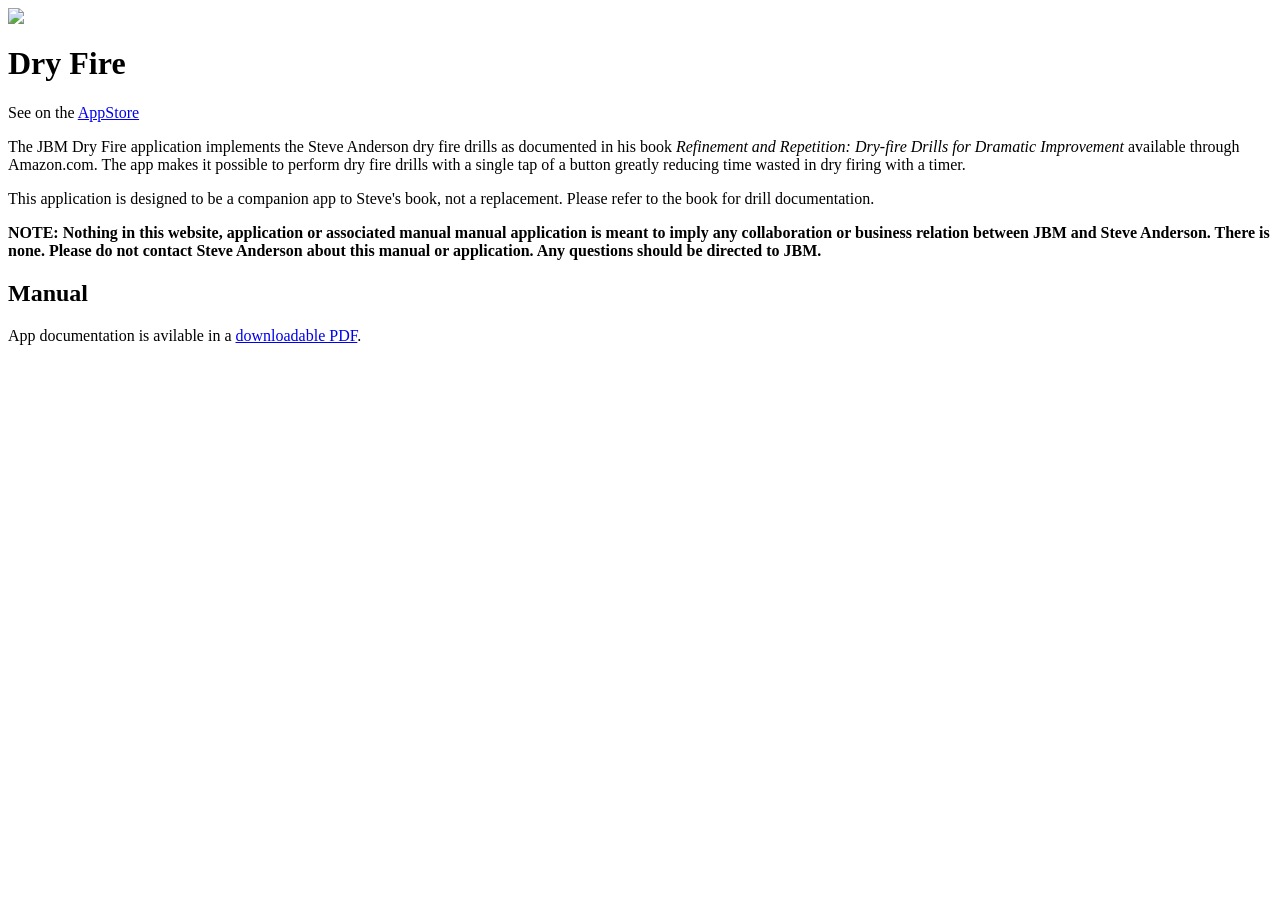
==== index.html @ c93ab449 "addes CSS" ====
<HTML>

<HEAD>
  <TITLE>
    JBM Ballistics - iPhone Apps
  </TITLE>
  <META HTTP-EQUIV="Content-Type" CONTENT="text/html; charset=utf-8">
  <LINK REL="Stylesheet" HREF="https://jbm-ballistics.github.io/jbm-ballistics-apps/assets/css/style.css" TYPE="text/css">
  <LINK REL="shortcut icon" HREF="https://jbm-ballistics.github.io/jbm-ballistics-apps/assets/graphics/jbm.ico">

  <META NAME="DESCRIPTION" 
    CONTENT="Landing page for iPhone apps">
  <META NAME="KEYWORDS"
    CONTENT="iPhone, apps, ballistics, dry fire, IDPA, USPSA">

</HEAD>

<BODY>
	<DIV>

		<IMG SRC="https://jbm-ballistics.github.io/jbm-ballistics-apps/assets/graphics/dry_fire.png">

		<H1>Dry Fire</H1>

		<P>
			See on the <A HREF="https://apps.apple.com/us/app/jbm-dry-fire/id6504736162">AppStore</A>
		<P>

    <P>
			The JBM Dry Fire application implements the Steve Anderson dry fire drills as documented in his book
			<I>Refinement and Repetition: Dry-fire Drills for Dramatic Improvement</I> available through Amazon.com.
			The app makes it possible to perform dry fire drills with a single tap of a button greatly reducing time
			wasted in dry firing with a timer.
		</P>

		<P>
			This application is designed to be a companion app to Steve's book, not a replacement. Please refer
			to the book for drill documentation.
    </P>

		<P>
			<STRONG>
				NOTE: Nothing in this website, application or associated manual manual application is meant 
				to imply any collaboration or business relation between JBM and Steve Anderson. There is none.  
				Please do not contact Steve Anderson about this manual or application. Any questions should be 
				directed to JBM.
			</STRONG>
		</P>

		<H2>Manual</H2>

		<P>
			App documentation is avilable in a 
			<A HREF="https://jbm-ballistics.github.io/jbm-ballistics-apps/downloads/JBM-Dry-Fire-Manual.pdf">
				downloadable PDF</A>.
			</A>
		</P>

  </DIV>

</BODY>
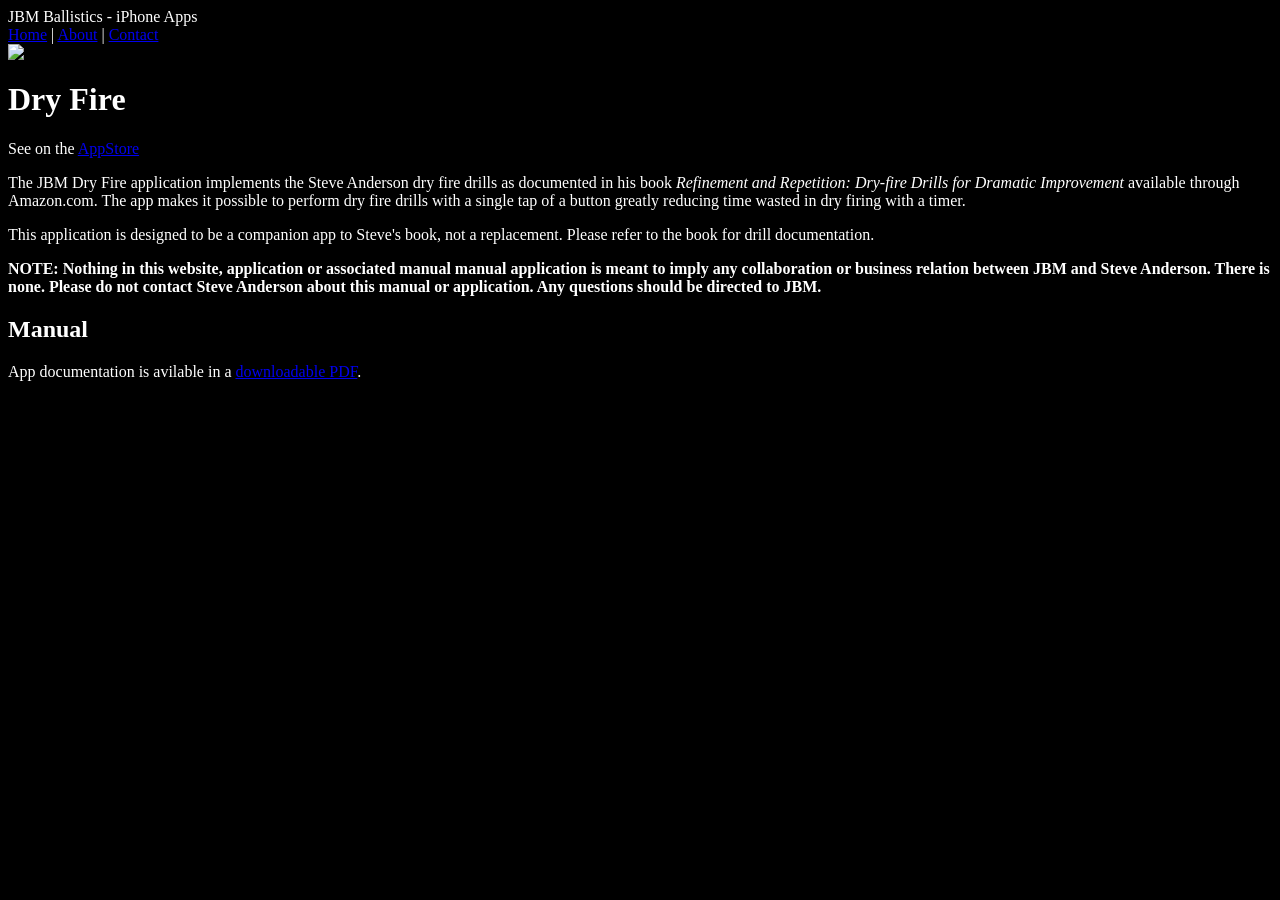
==== commit dcd31fca: "added DIVs and other pages" ====
--- a/index.html
+++ b/index.html
@@ -16,7 +16,21 @@
 </HEAD>
 
 <BODY>
-	<DIV>
+	<DIV class="jbm-header-div">
+		<HEADER class="jbm-header">
+			JBM Ballistics - iPhone Apps
+		</HEADER>
+	</DIV>
+	
+	<DIV class="jbm-navigation-div">
+		<NAV class="jbm-navigation">
+			<A HREF="https://jbm-ballistics.github.io/jbm-ballistics-apps/home.html">Home</A> |
+			<A HREF="https://jbm-ballistics.github.io/jbm-ballistics-apps/about.html">About</A> |
+			<A HREF="https://jbm-ballistics.github.io/jbm-ballistics-apps/contact.html">Contact</A>
+		</NAV>
+	</DIV>
+
+	<DIV class="jbm-body-div">
 
 		<IMG SRC="https://jbm-ballistics.github.io/jbm-ballistics-apps/assets/graphics/dry_fire.png">
 
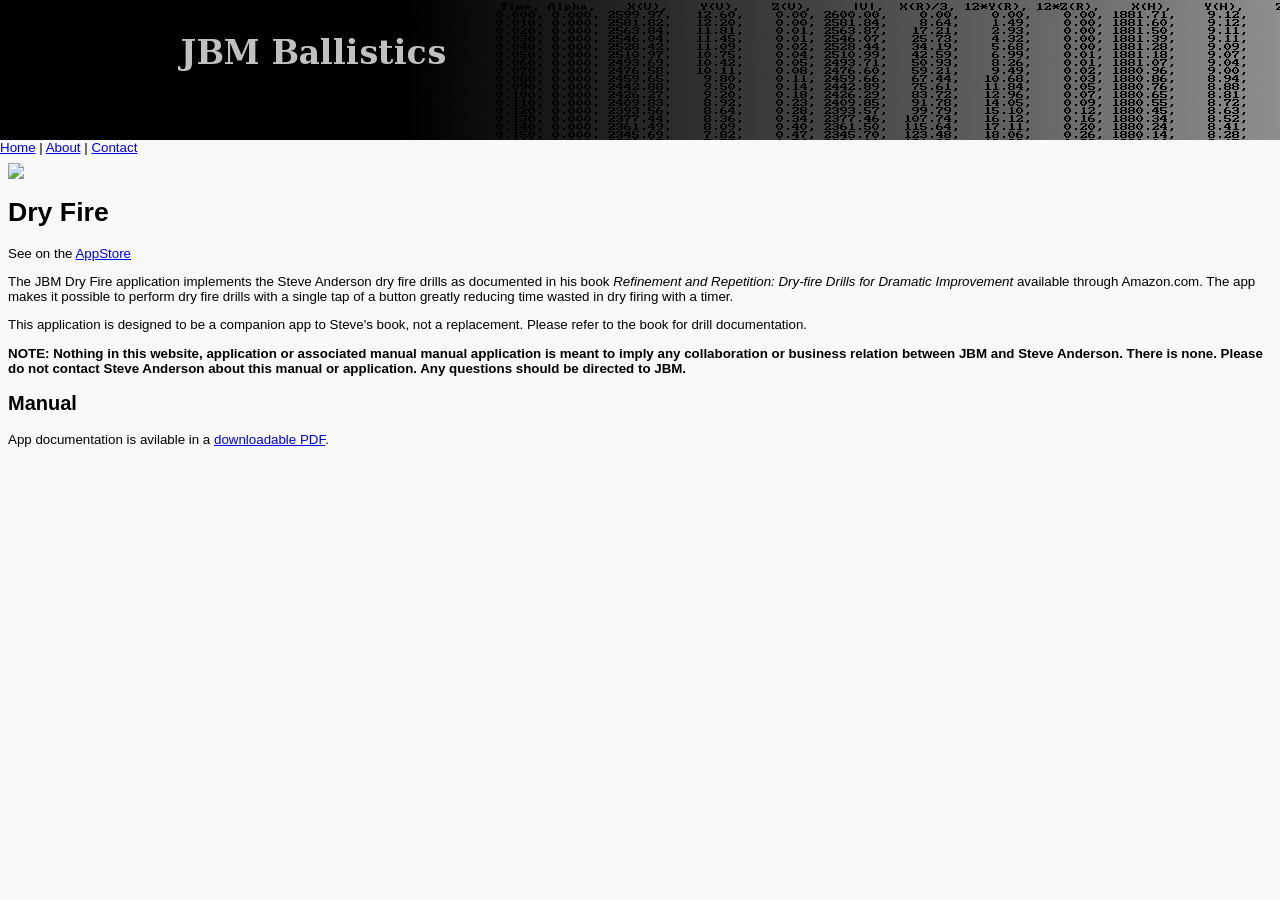
==== commit 86d76539: "css updates" ====
--- a/index.html
+++ b/index.html
@@ -15,7 +15,7 @@
 
 </HEAD>
 
-<BODY>
+<BODY class="jbm-body-default">
 	<DIV class="jbm-header-div">
 		<HEADER class="jbm-header">
 			JBM Ballistics - iPhone Apps
@@ -24,13 +24,13 @@
 	
 	<DIV class="jbm-navigation-div">
 		<NAV class="jbm-navigation">
-			<A HREF="https://jbm-ballistics.github.io/jbm-ballistics-apps/home.html">Home</A> |
+			<A HREF="https://jbm-ballistics.github.io/jbm-ballistics-apps/index.html">Home</A> |
 			<A HREF="https://jbm-ballistics.github.io/jbm-ballistics-apps/about.html">About</A> |
 			<A HREF="https://jbm-ballistics.github.io/jbm-ballistics-apps/contact.html">Contact</A>
 		</NAV>
 	</DIV>
 
-	<DIV class="jbm-body-div">
+	<DIV class="jbm-content-div">
 
 		<IMG SRC="https://jbm-ballistics.github.io/jbm-ballistics-apps/assets/graphics/dry_fire.png">
 
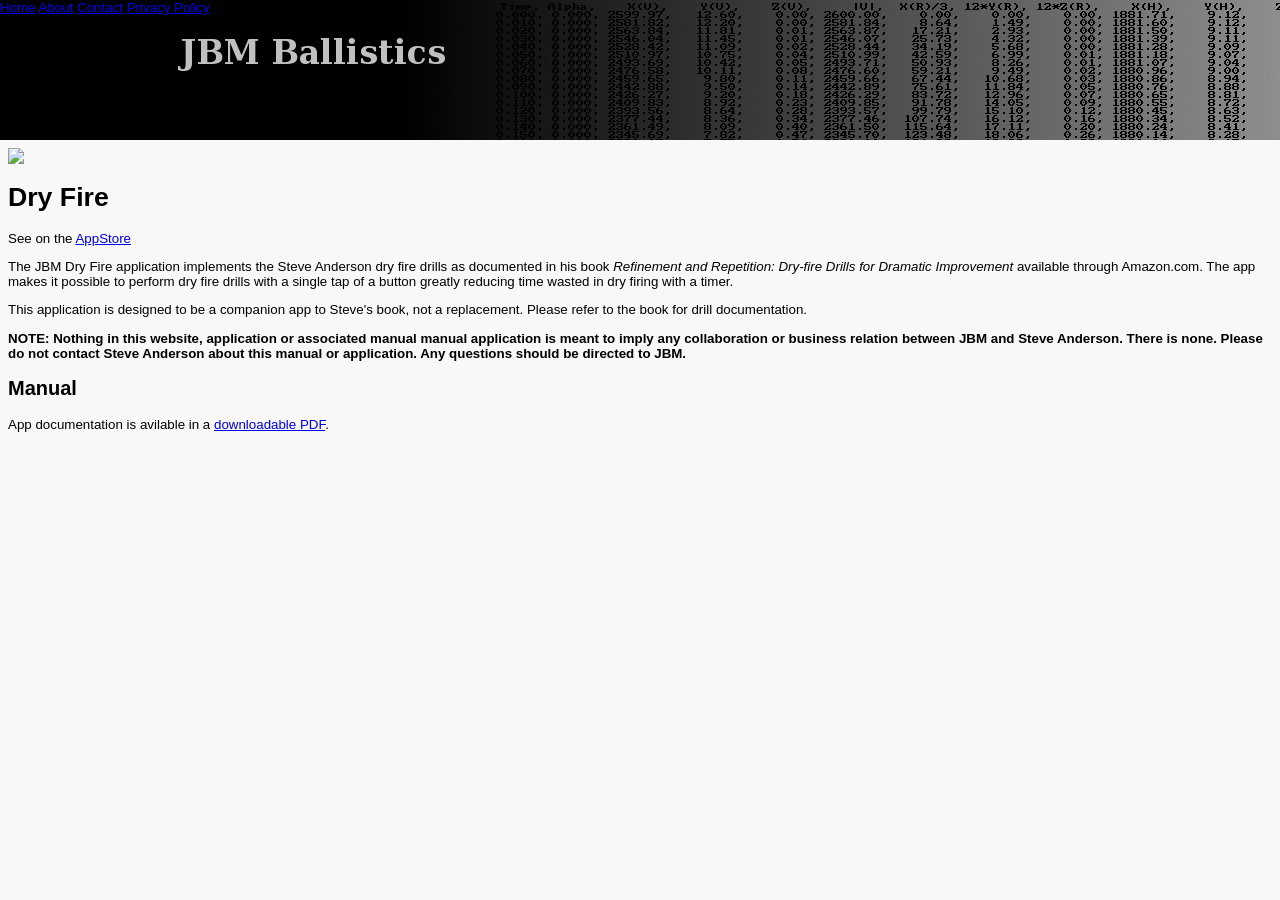
==== commit e15cd5f0: "css updates" ====
--- a/index.html
+++ b/index.html
@@ -17,17 +17,17 @@
 
 <BODY class="jbm-body-default">
 	<DIV class="jbm-header-div">
-		<HEADER class="jbm-header">
-			JBM Ballistics - iPhone Apps
-		</HEADER>
-	</DIV>
-	
-	<DIV class="jbm-navigation-div">
-		<NAV class="jbm-navigation">
-			<A HREF="https://jbm-ballistics.github.io/jbm-ballistics-apps/index.html">Home</A> |
-			<A HREF="https://jbm-ballistics.github.io/jbm-ballistics-apps/about.html">About</A> |
-			<A HREF="https://jbm-ballistics.github.io/jbm-ballistics-apps/contact.html">Contact</A>
-		</NAV>
+		<DIV class="jbm-header-links-div">
+			<NAV class="jbm-navigation">
+				<A class="jbm-header-link" HREF="https://jbm-ballistics.github.io/jbm-ballistics-apps/index.html">Home</A>
+				<A class="jbm-header-link" HREF="https://jbm-ballistics.github.io/jbm-ballistics-apps/about.html">About</A>
+				<A class="jbm-header-link" HREF="https://jbm-ballistics.github.io/jbm-ballistics-apps/contact.html">Contact</A>
+				<A class="jbm-header-link" HREF="https://jbm-ballistics.github.io/jbm-ballistics-apps/privacy.html">Privacy Policy</A>
+			</NAV>
+  		<DIV CLASS="jbm-copyright-div">
+	 	 		All content and logos &copy; 2010-2026, JBM Ballistics
+	  	</DIV>
+		</DIV>
 	</DIV>
 
 	<DIV class="jbm-content-div">
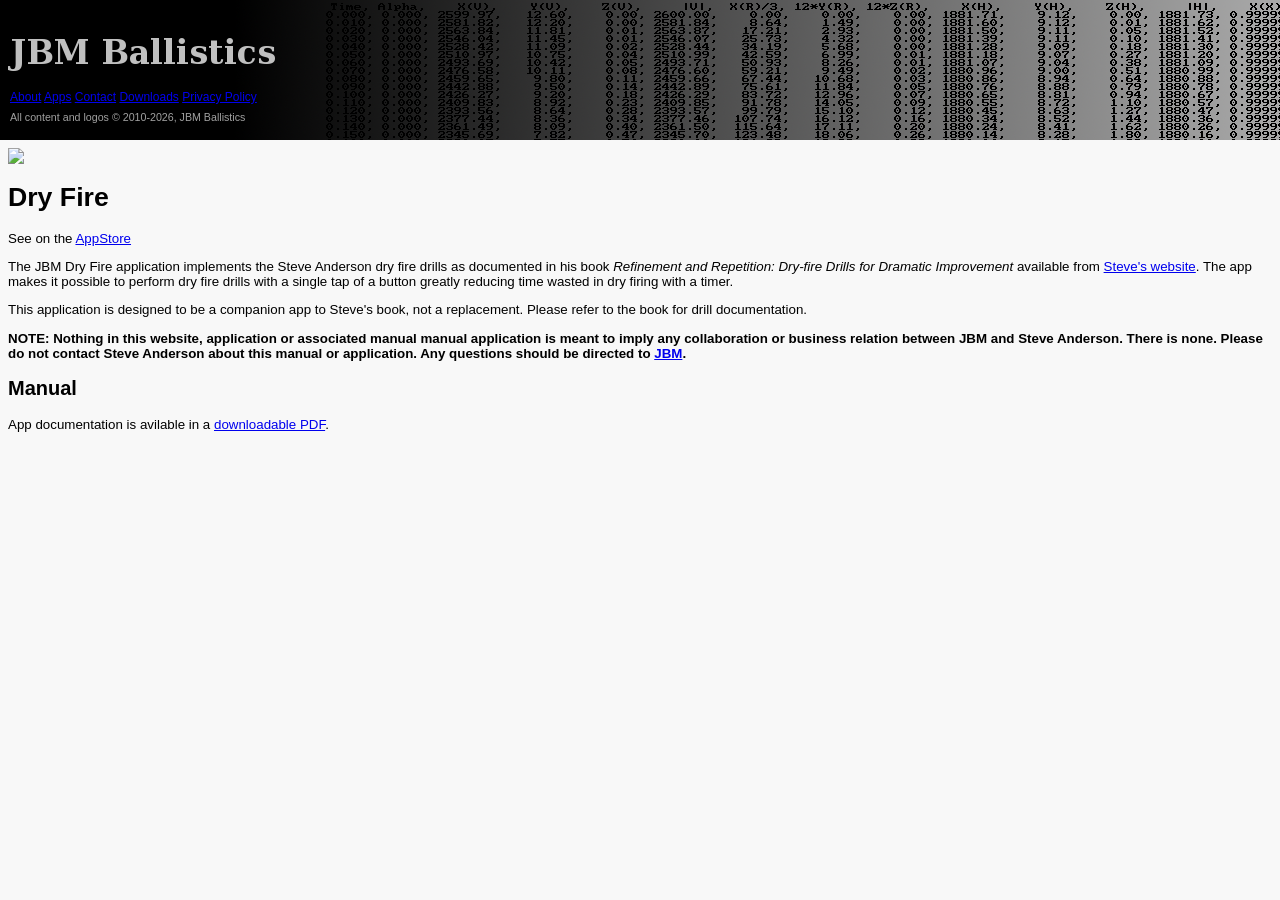
==== commit 5602a57c: "more css" ====
--- a/index.html
+++ b/index.html
@@ -19,9 +19,10 @@
 	<DIV class="jbm-header-div">
 		<DIV class="jbm-header-links-div">
 			<NAV class="jbm-navigation">
-				<A class="jbm-header-link" HREF="https://jbm-ballistics.github.io/jbm-ballistics-apps/index.html">Home</A>
 				<A class="jbm-header-link" HREF="https://jbm-ballistics.github.io/jbm-ballistics-apps/about.html">About</A>
+				<A class="jbm-header-link" HREF="https://jbm-ballistics.github.io/jbm-ballistics-apps/index.html">Apps</A>
 				<A class="jbm-header-link" HREF="https://jbm-ballistics.github.io/jbm-ballistics-apps/contact.html">Contact</A>
+				<A class="jbm-header-link" HREF="https://jbm-ballistics.github.io/jbm-ballistics-apps/downloads.html">Downloads</A>
 				<A class="jbm-header-link" HREF="https://jbm-ballistics.github.io/jbm-ballistics-apps/privacy.html">Privacy Policy</A>
 			</NAV>
   		<DIV CLASS="jbm-copyright-div">
@@ -42,7 +43,8 @@
 
     <P>
 			The JBM Dry Fire application implements the Steve Anderson dry fire drills as documented in his book
-			<I>Refinement and Repetition: Dry-fire Drills for Dramatic Improvement</I> available through Amazon.com.
+			<I>Refinement and Repetition: Dry-fire Drills for Dramatic Improvement</I> available from
+			<A HREF="https://www.andersonshooting.com/product-page/refinement-and-repetition">Steve's website</A>.
 			The app makes it possible to perform dry fire drills with a single tap of a button greatly reducing time
 			wasted in dry firing with a timer.
 		</P>
@@ -57,7 +59,8 @@
 				NOTE: Nothing in this website, application or associated manual manual application is meant 
 				to imply any collaboration or business relation between JBM and Steve Anderson. There is none.  
 				Please do not contact Steve Anderson about this manual or application. Any questions should be 
-				directed to JBM.
+				directed to
+				<A HREF="https://jbm-ballistics.github.io/jbm-ballistics-apps/contact.html">JBM</A>.
 			</STRONG>
 		</P>
 
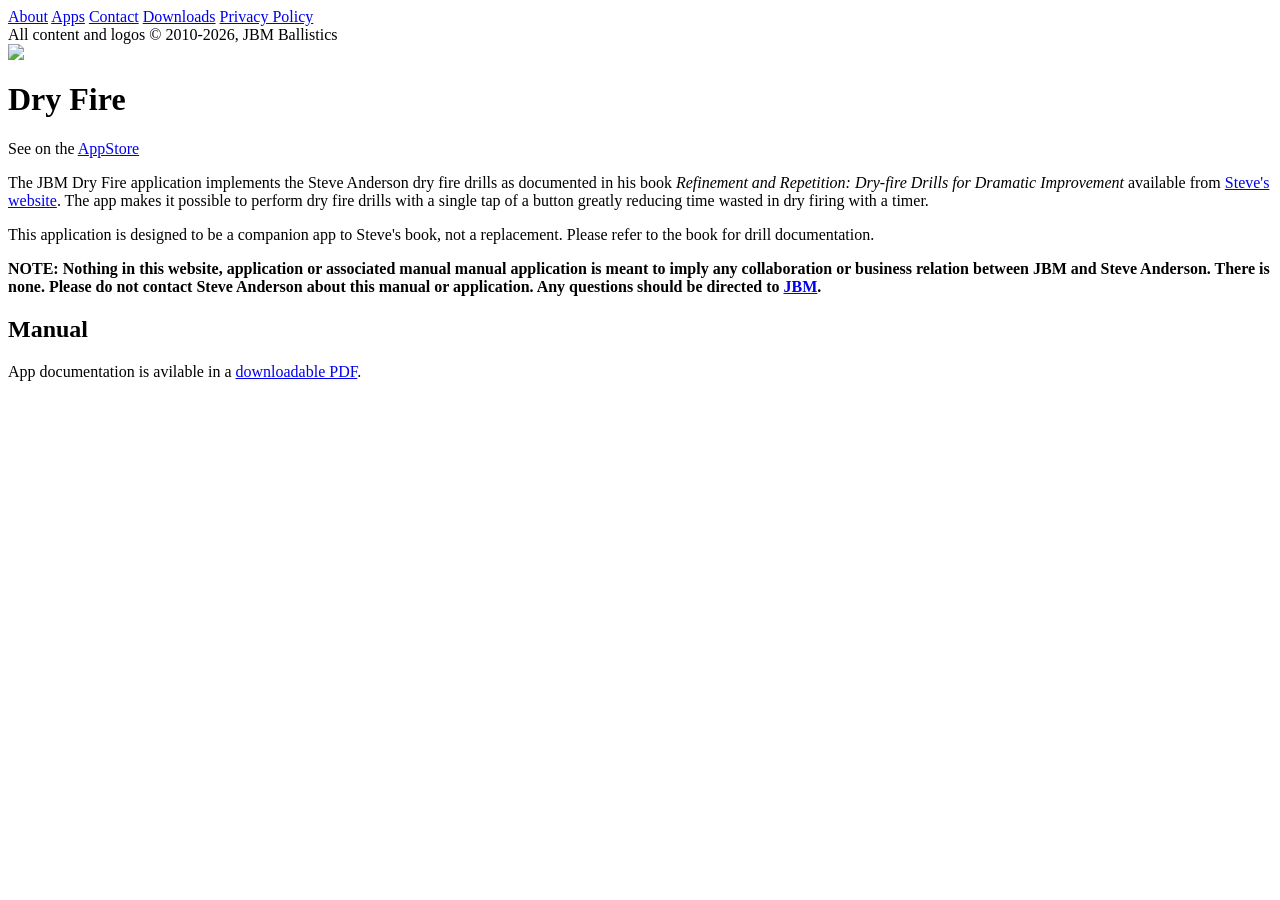
==== commit 696ba17c: "more css" ====
--- a/index.html
+++ b/index.html
@@ -5,8 +5,8 @@
     JBM Ballistics - iPhone Apps
   </TITLE>
   <META HTTP-EQUIV="Content-Type" CONTENT="text/html; charset=utf-8">
-  <LINK REL="Stylesheet" HREF="https://jbm-ballistics.github.io/jbm-ballistics-apps/assets/css/style.css" TYPE="text/css">
-  <LINK REL="shortcut icon" HREF="https://jbm-ballistics.github.io/jbm-ballistics-apps/assets/graphics/jbm.ico">
+  <LINK REL="Stylesheet" HREF="https://jbm-ballistics.github.io/jbm-ballistics/assets/css/style.css" TYPE="text/css">
+  <LINK REL="shortcut icon" HREF="https://jbm-ballistics.github.io/jbm-ballistics/assets/graphics/jbm.ico">
 
   <META NAME="DESCRIPTION" 
     CONTENT="Landing page for iPhone apps">
@@ -19,11 +19,11 @@
 	<DIV class="jbm-header-div">
 		<DIV class="jbm-header-links-div">
 			<NAV class="jbm-navigation">
-				<A class="jbm-header-link" HREF="https://jbm-ballistics.github.io/jbm-ballistics-apps/about.html">About</A>
-				<A class="jbm-header-link" HREF="https://jbm-ballistics.github.io/jbm-ballistics-apps/index.html">Apps</A>
-				<A class="jbm-header-link" HREF="https://jbm-ballistics.github.io/jbm-ballistics-apps/contact.html">Contact</A>
-				<A class="jbm-header-link" HREF="https://jbm-ballistics.github.io/jbm-ballistics-apps/downloads.html">Downloads</A>
-				<A class="jbm-header-link" HREF="https://jbm-ballistics.github.io/jbm-ballistics-apps/privacy.html">Privacy Policy</A>
+				<A class="jbm-header-link" HREF="https://jbm-ballistics.github.io/jbm-ballistics/about.html">About</A>
+				<A class="jbm-header-link" HREF="https://jbm-ballistics.github.io/jbm-ballistics/index.html">Apps</A>
+				<A class="jbm-header-link" HREF="https://jbm-ballistics.github.io/jbm-ballistics/contact.html">Contact</A>
+				<A class="jbm-header-link" HREF="https://jbm-ballistics.github.io/jbm-ballistics/downloads.html">Downloads</A>
+				<A class="jbm-header-link" HREF="https://jbm-ballistics.github.io/jbm-ballistics/privacy.html">Privacy Policy</A>
 			</NAV>
   		<DIV CLASS="jbm-copyright-div">
 	 	 		All content and logos &copy; 2010-2026, JBM Ballistics
@@ -33,7 +33,7 @@
 
 	<DIV class="jbm-content-div">
 
-		<IMG SRC="https://jbm-ballistics.github.io/jbm-ballistics-apps/assets/graphics/dry_fire.png">
+		<IMG SRC="https://jbm-ballistics.github.io/jbm-ballistics/assets/graphics/dry_fire.png">
 
 		<H1>Dry Fire</H1>
 
@@ -60,7 +60,7 @@
 				to imply any collaboration or business relation between JBM and Steve Anderson. There is none.  
 				Please do not contact Steve Anderson about this manual or application. Any questions should be 
 				directed to
-				<A HREF="https://jbm-ballistics.github.io/jbm-ballistics-apps/contact.html">JBM</A>.
+				<A HREF="https://jbm-ballistics.github.io/jbm-ballistics/contact.html">JBM</A>.
 			</STRONG>
 		</P>
 
@@ -68,12 +68,13 @@
 
 		<P>
 			App documentation is avilable in a 
-			<A HREF="https://jbm-ballistics.github.io/jbm-ballistics-apps/downloads/JBM-Dry-Fire-Manual.pdf">
+			<A HREF="https://jbm-ballistics.github.io/jbm-ballistics/downloads/JBM-Dry-Fire-Manual.pdf">
 				downloadable PDF</A>.
 			</A>
 		</P>
 
   </DIV>
 
+
 </BODY>
 
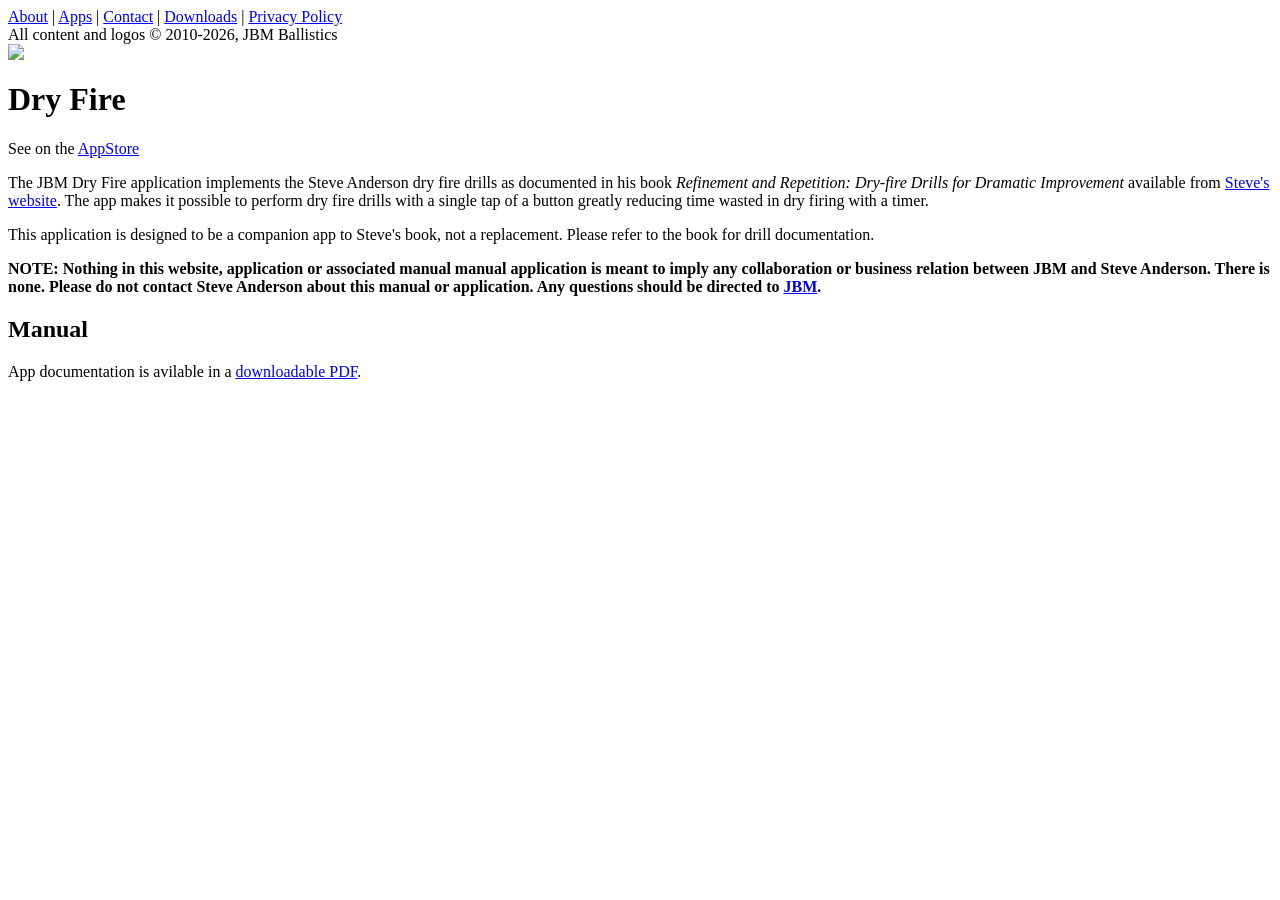
==== commit 5b406fda: "more css" ====
--- a/index.html
+++ b/index.html
@@ -19,10 +19,10 @@
 	<DIV class="jbm-header-div">
 		<DIV class="jbm-header-links-div">
 			<NAV class="jbm-navigation">
-				<A class="jbm-header-link" HREF="https://jbm-ballistics.github.io/jbm-ballistics/about.html">About</A>
-				<A class="jbm-header-link" HREF="https://jbm-ballistics.github.io/jbm-ballistics/index.html">Apps</A>
-				<A class="jbm-header-link" HREF="https://jbm-ballistics.github.io/jbm-ballistics/contact.html">Contact</A>
-				<A class="jbm-header-link" HREF="https://jbm-ballistics.github.io/jbm-ballistics/downloads.html">Downloads</A>
+				<A class="jbm-header-link" HREF="https://jbm-ballistics.github.io/jbm-ballistics/about.html">About</A> | 
+				<A class="jbm-header-link" HREF="https://jbm-ballistics.github.io/jbm-ballistics/index.html">Apps</A> | 
+				<A class="jbm-header-link" HREF="https://jbm-ballistics.github.io/jbm-ballistics/contact.html">Contact</A> | 
+				<A class="jbm-header-link" HREF="https://jbm-ballistics.github.io/jbm-ballistics/downloads.html">Downloads</A> | 
 				<A class="jbm-header-link" HREF="https://jbm-ballistics.github.io/jbm-ballistics/privacy.html">Privacy Policy</A>
 			</NAV>
   		<DIV CLASS="jbm-copyright-div">
@@ -75,6 +75,5 @@
 
   </DIV>
 
-
 </BODY>
 
